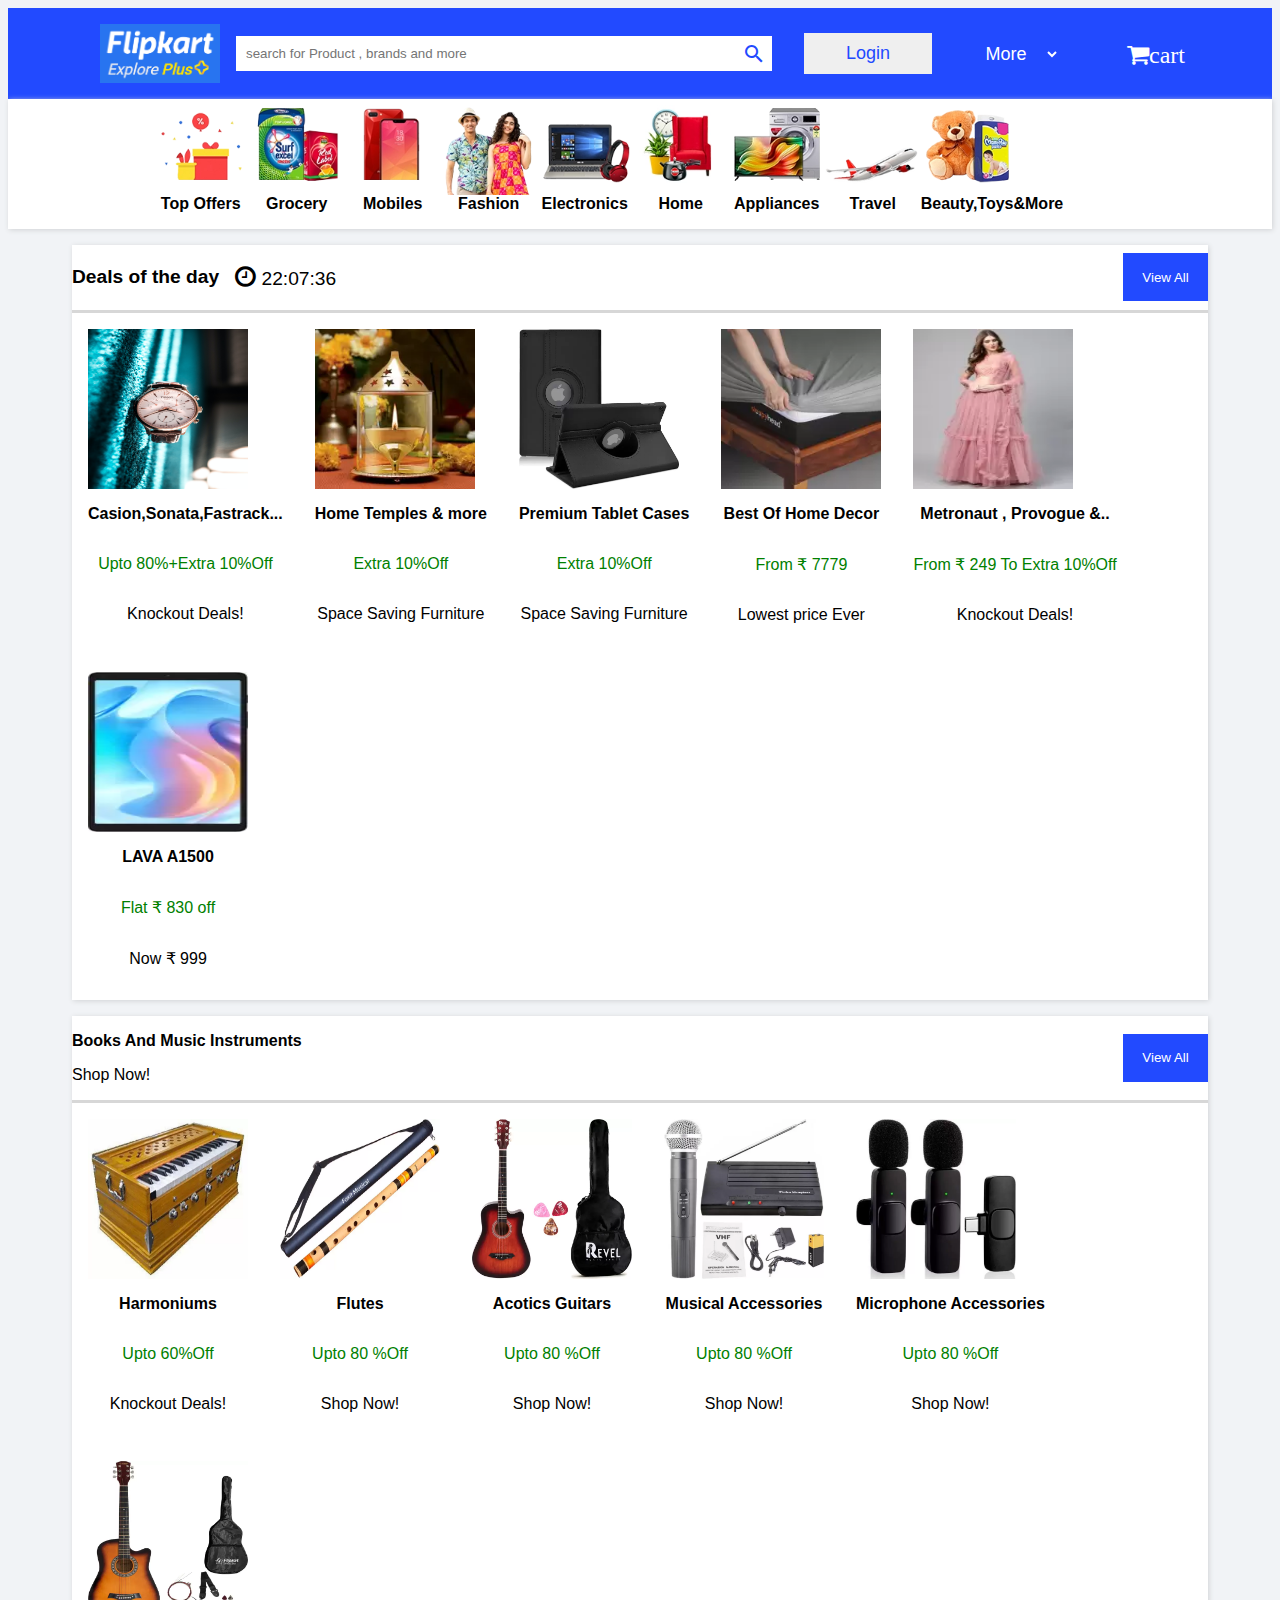
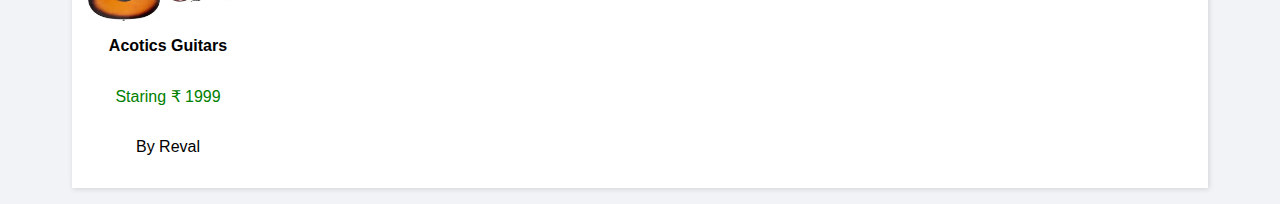
==== index.html @ dee53e90 "html task" ====
<html>

<head>
    <link rel="stylesheet" href="style.css">
    <title>Flipkart</title>
    <link rel="stylesheet" href="https://fonts.googleapis.com/icon?family=Material+Icons">
    <link rel="stylesheet" href="https://cdnjs.cloudflare.com/ajax/libs/font-awesome/4.7.0/css/font-awesome.min.css">
</head>

<body>
    <div class="main">
        <div class="nav">
            <ul>
                <li><img src="images/flipkart_plus_logo.png" id="logo" alt=""></li>
                <li><input type="search" id="search" placeholder="search for Product , brands and more"></li>
                <li><button id="search_btn"><i class="material-icons" style="background-color: #FFFFFF; height: 100%;">search</i></button></li>
                <li><button id="login_btn">Login</button></li>
                <li>
                    <select name="more" id="more_btn">
                        <option value="more">More</option>
                        <option value="1">1</option>
                        <option value="2">2</option>
                        <option value="3">3</option>
                    </select>
                </li>
                <li><button id="cart"><i style="font-size:24px" class="fa">&#xf07a;cart</i></button></li>
            </ul>
        </div>

        <div class="category">
            <div class="top_offers">
                <img src="images/categories/top_offers.webp" alt="top offer">
                <footer style="font-weight: bolder;">Top Offers</footer>
            </div>
            <div class="top_offers">
                <img src="images/categories/grocery.webp" alt="top offer">
                <footer style="font-weight: bolder;">Grocery</footer>
            </div>
            <div class="top_offers">
                <img src="images/categories/mobiles.webp" alt="top offer">
                <footer style="font-weight: bolder;">Mobiles</footer>
            </div>
            <div class="top_offers">
                <img src="images/categories/fashion.webp" alt="top offer">
                <footer style="font-weight: bolder;">Fashion</footer>
            </div>
            <div class="top_offers">
                <img src="images/categories/electronics.webp" alt="top offer">
                <footer style="font-weight: bolder;" >Electronics</footer>
            </div>
            <div class="top_offers">
                <img src="images/categories/home.webp" alt="top offer">
                <footer style="font-weight: bolder;" >Home</footer>
            </div>
            <div class="top_offers">
                <img src="images/categories/appliances.webp" alt="top offer">
                <footer style="font-weight: bolder;">Appliances</footer>
            </div>
            <div class="top_offers">
                <img src="images/categories/travel.webp" alt="top offer">
                <footer style="font-weight: bolder;" >Travel</footer>
            </div>
            <div class="top_offers">
                <img src="images/categories/toys_and_more.webp" alt="top offer">
                <footer style="font-weight: bolder;">Beauty,Toys&More</footer>
            </div>
        </div>
        <!-- deals of the day (dod) -->
        <div class="dod">
            <div class="dod-header">
                <p style="font-weight: bolder;" id="dod">Deals of the day </p>
                <p style="font-weight: lighter;" id="time"> <i style="font-size:24px" class="fa">&#xf017;</i> 22:07:36</p>
                <button id="view_all">View All</button>
            </div>
            <div class="dod-content">
                <div class="watch">
                    <img src="watch.jpg" alt="top offer">
                    <p style="font-weight: bold;">Casion,Sonata,Fastrack...</p>
                    <p style="color: green;">Upto 80%+Extra 10%Off</p>
                    <p>Knockout Deals!</p>
                </div>
                <div class="temple">
                    <img src="images/deals_of_the_day/home_temples.webp" alt="top offer">
                    <p style="font-weight: bold;">Home Temples & more</p>
                    <p style="color: green;">Extra 10%Off</p>
                    <p>Space Saving Furniture</p>
                </div>
                <div class="case">
                    <img src="images/deals_of_the_day/tablet_cases.webp" alt="top offer">
                    <p style="font-weight: bold;" >Premium Tablet Cases</p>
                    <p style="color: green;">Extra 10%Off</p>
                    <p>Space Saving Furniture</p>
                </div>
                <div class="home">
                    <img src="images/deals_of_the_day/home_decor.webp" alt="top offer">
                    <p style="font-weight: bold;" >Best Of Home Decor</p>
                    <p style="color: green;">From &#8377 7779</p>
                    <p>Lowest price Ever</p>
                </div>
                <div class="Metronaut">
                    <img src="images/deals_of_the_day/metronaut.webp" alt="top offer">
                    <p style="font-weight: bold;" >Metronaut , Provogue &..</p>
                    <p style="color: green;">From &#8377 249 To Extra 10%Off</p>
                    <p>Knockout Deals!</p>
                </div>
                <div class="LAVA">
                    <img src="images/deals_of_the_day/lava.webp" alt="top offer">
                    <p style="font-weight: bold;">LAVA A1500</p>
                    <p style="color: green;">Flat &#8377 830 off</p>
                    <p>Now &#8377 999</p>
                </div>
            </div>
        </div>
        <!-- Books And Music = B_M -->
        <div class="B_M">
            <div class="B_M-header">
                <div class="subheader">
                    <p style="font-weight: bolder;"id="B_M">Books And Music Instruments</p>
                    <p id="shop_now">Shop Now!</p>
                </div>
                <button id="view_all">View All</button>
            </div>
            <div class="B_M-content">
                <div class="Harmoniums">
                    <img src="images/books_and_music_instruments/harmonium.webp" alt="top offer">
                    <p style="font-weight: bold;" >Harmoniums</p>
                    <p style="color: green;">Upto 60%Off</p>
                    <p>Knockout Deals!</p>
                </div>
                <div class="Flutes">
                    <img src="images/books_and_music_instruments/flutes.webp" alt="top offer">
                    <p style="font-weight: bold;" >Flutes</p>
                    <p style="color: green;">Upto 80 %Off</p>
                    <p>Shop Now!</p>
                </div>
                <div class="watch">
                    <img src="images/books_and_music_instruments/guitars.webp" alt="top offer">
                    <p style="font-weight: bold;">Acotics Guitars</p>
                    <p style="color: green;">Upto 80 %Off</p>
                    <p>Shop Now!</p>
                </div>
                <div class="Musical">
                    <img src="images/books_and_music_instruments/musical_accessories.webp" alt="top offer">
                    <p style="font-weight: bold;" >Musical Accessories</p>
                    <p style="color: green;">Upto 80 %Off</p>
                    <p>Shop Now!</p>
                </div>
                <div class="Microphone">
                    <img src="images/books_and_music_instruments/microphone_accessories.webp" alt="top offer">
                    <p style="font-weight: bold;" >Microphone Accessories</p>
                    <p style="color: green;">Upto 80 %Off</p>
                    <p>Shop Now!</p>
                </div>
                <div class="Acotics">
                    <img src="images/books_and_music_instruments/guitars_new.webp" alt="top offer">
                    <p style="font-weight: bold;">Acotics Guitars</p>
                    <p style="color: green;">Staring &#8377 1999</p>
                    <p>By Reval </p>
                </div>
            </div>
        </div>
    </div>
</body>

</html>
---- style.css ----
body{
  font-family: Arial, Helvetica, sans-serif;
  background-color: #F1F3F6;
}
.nav {
  background-color: rgb(34, 74, 255);
  flex-wrap: wrap;
  display: flex;
  flex-direction: row;
  align-items: center;
  justify-content: center;
  width: auto;
}
ul{
  display: flex;
  flex-direction: row;
  list-style-type: none;
  align-items: center;
  width: auto;
}
#logo{
  display: flex;
  flex-direction: row;
  width: 120px;
}
#search{
  display: flex;
  /* width:500px;*/
  width: 500px;
  margin-left: 1rem;
  padding: 10px;
  outline: none;
  border: none;
}
#search_btn{
  padding-top: 5.5Px;
  padding-bottom: 5.5px;
  border: none;
  background-color: #FFFFFF;
  outline: none;
  color: rgb(34, 74, 255);
}
#login_btn{
  margin-left: 2rem;
  padding: 10px;
  width: 8rem;
  color:  rgb(34, 74, 255);
  font-size: large;
  border: none;
}
#more_btn{
  margin-left: 2rem;
  padding: 10px;
  width: 6rem;
  background-color: transparent;
  border: none;
  text-align: center;
  color: white;
  font-size: large;
}
#cart{
  margin-left: 2rem;
  padding: 10px;
  width: 8rem;
  background-color: transparent;
  border: none;
  text-align: center;
  color: white;
  font-size: large;
}
.category{
  display: flex;
  flex-direction: row;
  justify-content: center;
  background-color: #FFFFFF;
  box-shadow: 1px 1px 5px #D1D3D5;
  padding-right: 8rem;
  padding-left: 4rem;
  /* border: red solid; */
}

.category img{
  height: 6rem;
  width: 6rem;
}
.top_offers{
  display: flex;
  flex-direction: column;
  text-align: center;
  margin-bottom: 1rem;
  /* border: black solid; */
}
.dod{
  display: flex;
  flex-direction: column;
  background-color: white;
  margin: 1rem 4rem;
  /* border:rgba(0, 0, 0, 0.158) solid; */
  width: auto;
  box-shadow: 1px 1px 5px #D1D3D5;
}
.dod-header{
  display: flex;
  flex-direction: row;
  align-items: center;
  justify-content: center;
  background-color:white;
  border-bottom: rgba(0, 0, 0, 0.158) solid
  
}
.dod-content{
  flex-wrap: wrap;
  display: flex;
  flex-direction: row;
  /* border: red solid; */
}
#dod{
flex-direction: row;
font-size: larger;
/* font-weight: bold; */
border: dark solid;

}
#time{
  margin-left: 1rem;
  flex-direction: row;
  flex-grow: 1;
  font-size: larger;
  /* font-weight: bold; */
}
#view_all{
  flex-direction: row;
  color: white;
  background-color:  rgb(34, 74, 255);
  width: 85px;
  height: 3rem;
  border: none;
}
.dod-content img{
  width: 10rem;
  height: 10rem;
}
.watch {
  display: flex;
  flex-direction: column;
  text-align: center;
  padding: 1rem;
  border: none;
}
.temple{
  display: flex;
  flex-direction: column;
  text-align: center;
  padding: 1rem;
  border: none;
}
.case{
  display: flex;
  flex-direction: column;
  text-align: center;
  padding: 1rem;
  border: none; 
}
.home{
  display: flex;
  flex-direction: column;
  text-align: center;
  padding: 1rem;
  border: none;
}
.Metronaut{
  display: flex;
  flex-direction: column;
  text-align: center;
  padding: 1rem;
  border: none; 
} 
.LAVA {
  display: flex;
  flex-direction: column;
  text-align: center;
  padding: 1rem;
  border: none; 
}

.B_M{
  display: flex;
  flex-direction: column;
  background-color: white;
  margin: 1rem 4rem;
  box-shadow: 1px 1px 5px #D1D3D5;
  /* border:rgba(0, 0, 0, 0.158) solid; */
  /* margin-top: 1rem; */
  /* border: red solid; */
}
.B_M-header{
  display: flex;
  flex-direction: row;
  background-color:white;
  align-items: center;
  justify-content: center;
  border-bottom: rgba(0, 0, 0, 0.158) solid
}
.subheader{
  flex-grow: 1;
}
.B_M-content{
  flex-wrap: wrap;
  display: flex;
  flex-direction: row;
}
.B_M-content img{
  width: 10rem;
  height: 10rem;
}
/* #B_M{
font-size: larger;
font-weight: bold;
}
#shop_now{
  font-size: medium;
  color: gray;
} */
.Harmoniums {
  display: flex;
  flex-direction: column;
  text-align: center;
  padding: 1rem;
  /* border: none; */
  /* border: rgb(234, 0, 255) solid; */
}
.Flutes {
  display: flex;
  flex-direction: column;
  text-align: center;
  padding: 1rem;
  /* border: none; */
}
.Musical{
  display: flex;
  flex-direction: column;
  text-align: center;
  padding: 1rem;
  border: none;
}
.Microphone{
  display: flex;
  flex-direction: column;
  text-align: center;
  padding: 1rem;
  border: none;
}
.Acotics{
  display: flex;
  flex-direction: column;
  text-align: center;
  padding: 1rem;
  border: none;

}
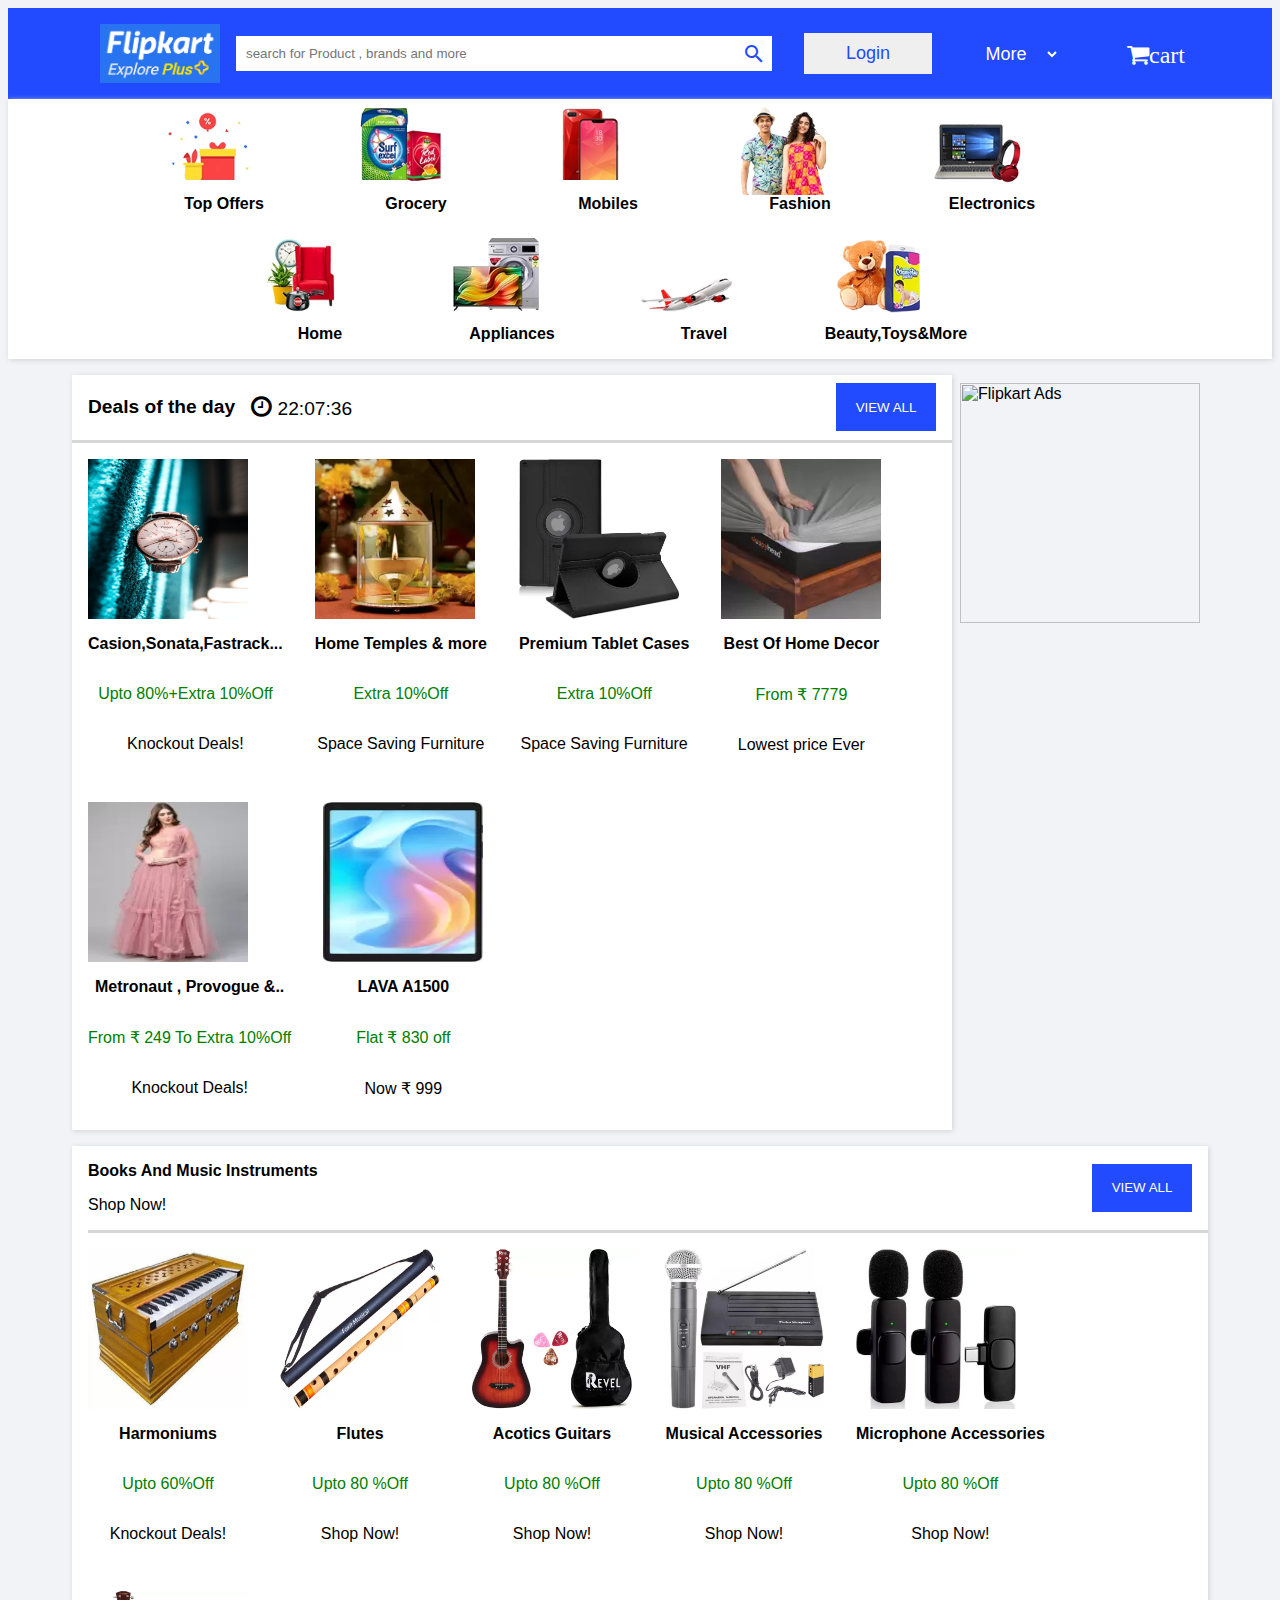
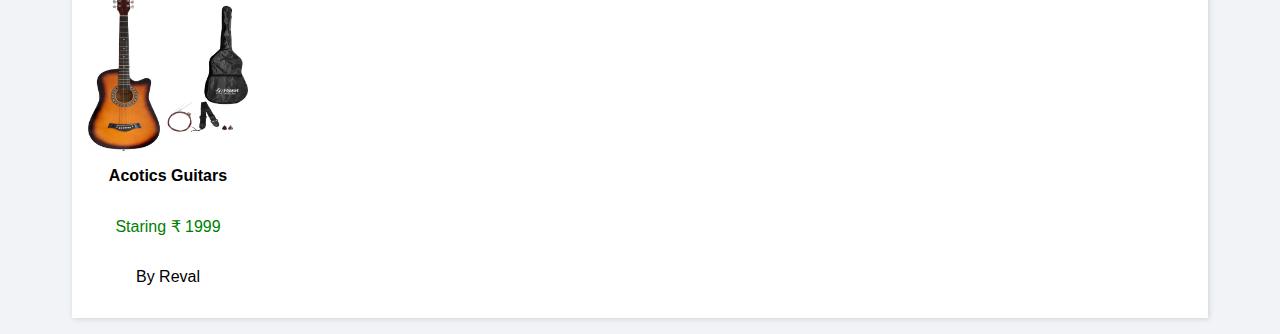
==== commit 1b0aca7f: "html task" ====
--- a/index.html
+++ b/index.html
@@ -66,11 +66,14 @@
             </div>
         </div>
         <!-- deals of the day (dod) -->
+        <div class="dod-ad">
+
+        
         <div class="dod">
             <div class="dod-header">
                 <p style="font-weight: bolder;" id="dod">Deals of the day </p>
                 <p style="font-weight: lighter;" id="time"> <i style="font-size:24px" class="fa">&#xf017;</i> 22:07:36</p>
-                <button id="view_all">View All</button>
+                <button id="view_all">VIEW ALL</button>
             </div>
             <div class="dod-content">
                 <div class="watch">
@@ -111,6 +114,12 @@
                 </div>
             </div>
         </div>
+         <!-- modification -->
+            <div class="ads">
+                <img src="images/ad.PNG" alt="Flipkart Ads">
+            </div>
+        </div>
+                    <!-- modification end -->
         <!-- Books And Music = B_M -->
         <div class="B_M">
             <div class="B_M-header">
@@ -118,7 +127,7 @@
                     <p style="font-weight: bolder;"id="B_M">Books And Music Instruments</p>
                     <p id="shop_now">Shop Now!</p>
                 </div>
-                <button id="view_all">View All</button>
+                <button id="view_all">VIEW ALL</button>
             </div>
             <div class="B_M-content">
                 <div class="Harmoniums">
--- a/style.css
+++ b/style.css
@@ -47,6 +47,7 @@
   color:  rgb(34, 74, 255);
   font-size: large;
   border: none;
+  cursor: pointer;
 }
 #more_btn{
   margin-left: 2rem;
@@ -57,6 +58,7 @@
   text-align: center;
   color: white;
   font-size: large;
+  cursor: pointer;
 }
 #cart{
   margin-left: 2rem;
@@ -67,6 +69,7 @@
   text-align: center;
   color: white;
   font-size: large;
+  cursor: pointer;
 }
 .category{
   display: flex;
@@ -74,14 +77,18 @@
   justify-content: center;
   background-color: #FFFFFF;
   box-shadow: 1px 1px 5px #D1D3D5;
-  padding-right: 8rem;
-  padding-left: 4rem;
-  /* border: red solid; */
+  padding-right: 6rem;
+  padding-left: 2rem;
+  flex-wrap: wrap;
 }
 
 .category img{
   height: 6rem;
   width: 6rem;
+  /* border: red solid; */
+  padding-right: 4rem;
+  padding-left: 2rem;
+
 }
 .top_offers{
   display: flex;
@@ -94,10 +101,10 @@
   display: flex;
   flex-direction: column;
   background-color: white;
-  margin: 1rem 4rem;
   /* border:rgba(0, 0, 0, 0.158) solid; */
-  width: auto;
+  /* width: auto; */
   box-shadow: 1px 1px 5px #D1D3D5;
+  flex-grow: 1;
 }
 .dod-header{
   display: flex;
@@ -119,6 +126,7 @@
 font-size: larger;
 /* font-weight: bold; */
 border: dark solid;
+margin-left: 1rem;
 
 }
 #time{
@@ -132,13 +140,16 @@
   flex-direction: row;
   color: white;
   background-color:  rgb(34, 74, 255);
-  width: 85px;
+  width: 100px;
   height: 3rem;
   border: none;
+  margin-right: 1rem;
+  cursor: pointer;
 }
 .dod-content img{
   width: 10rem;
   height: 10rem;
+  cursor: pointer;
 }
 .watch {
   display: flex;
@@ -199,7 +210,8 @@
   background-color:white;
   align-items: center;
   justify-content: center;
-  border-bottom: rgba(0, 0, 0, 0.158) solid
+  border-bottom: rgba(0, 0, 0, 0.158) solid;
+  margin-left: 1rem;
 }
 .subheader{
   flex-grow: 1;
@@ -212,6 +224,7 @@
 .B_M-content img{
   width: 10rem;
   height: 10rem;
+  cursor: pointer;
 }
 /* #B_M{
 font-size: larger;
@@ -257,4 +270,29 @@
   padding: 1rem;
   border: none;
 
+}
+
+
+/* modifcation */
+ .ads{
+  background-color: var(--cardBackgroundColor);
+  box-shadow: 1px 1px 2px 1px var(--shadowColor);
+  display: flex;
+  flex-direction: row;
+  width: auto; 
+  /* align-items: center;
+  justify-content: center;  */
+
+ }
+
+.ads img{
+  width: 15rem;
+  max-height: 27rem;
+  padding: 0.5rem;
+} 
+.dod-ad{
+  display: flex;
+  flex-direction: row;
+  /* width: 100%; */
+  margin: 1rem 4rem;
 }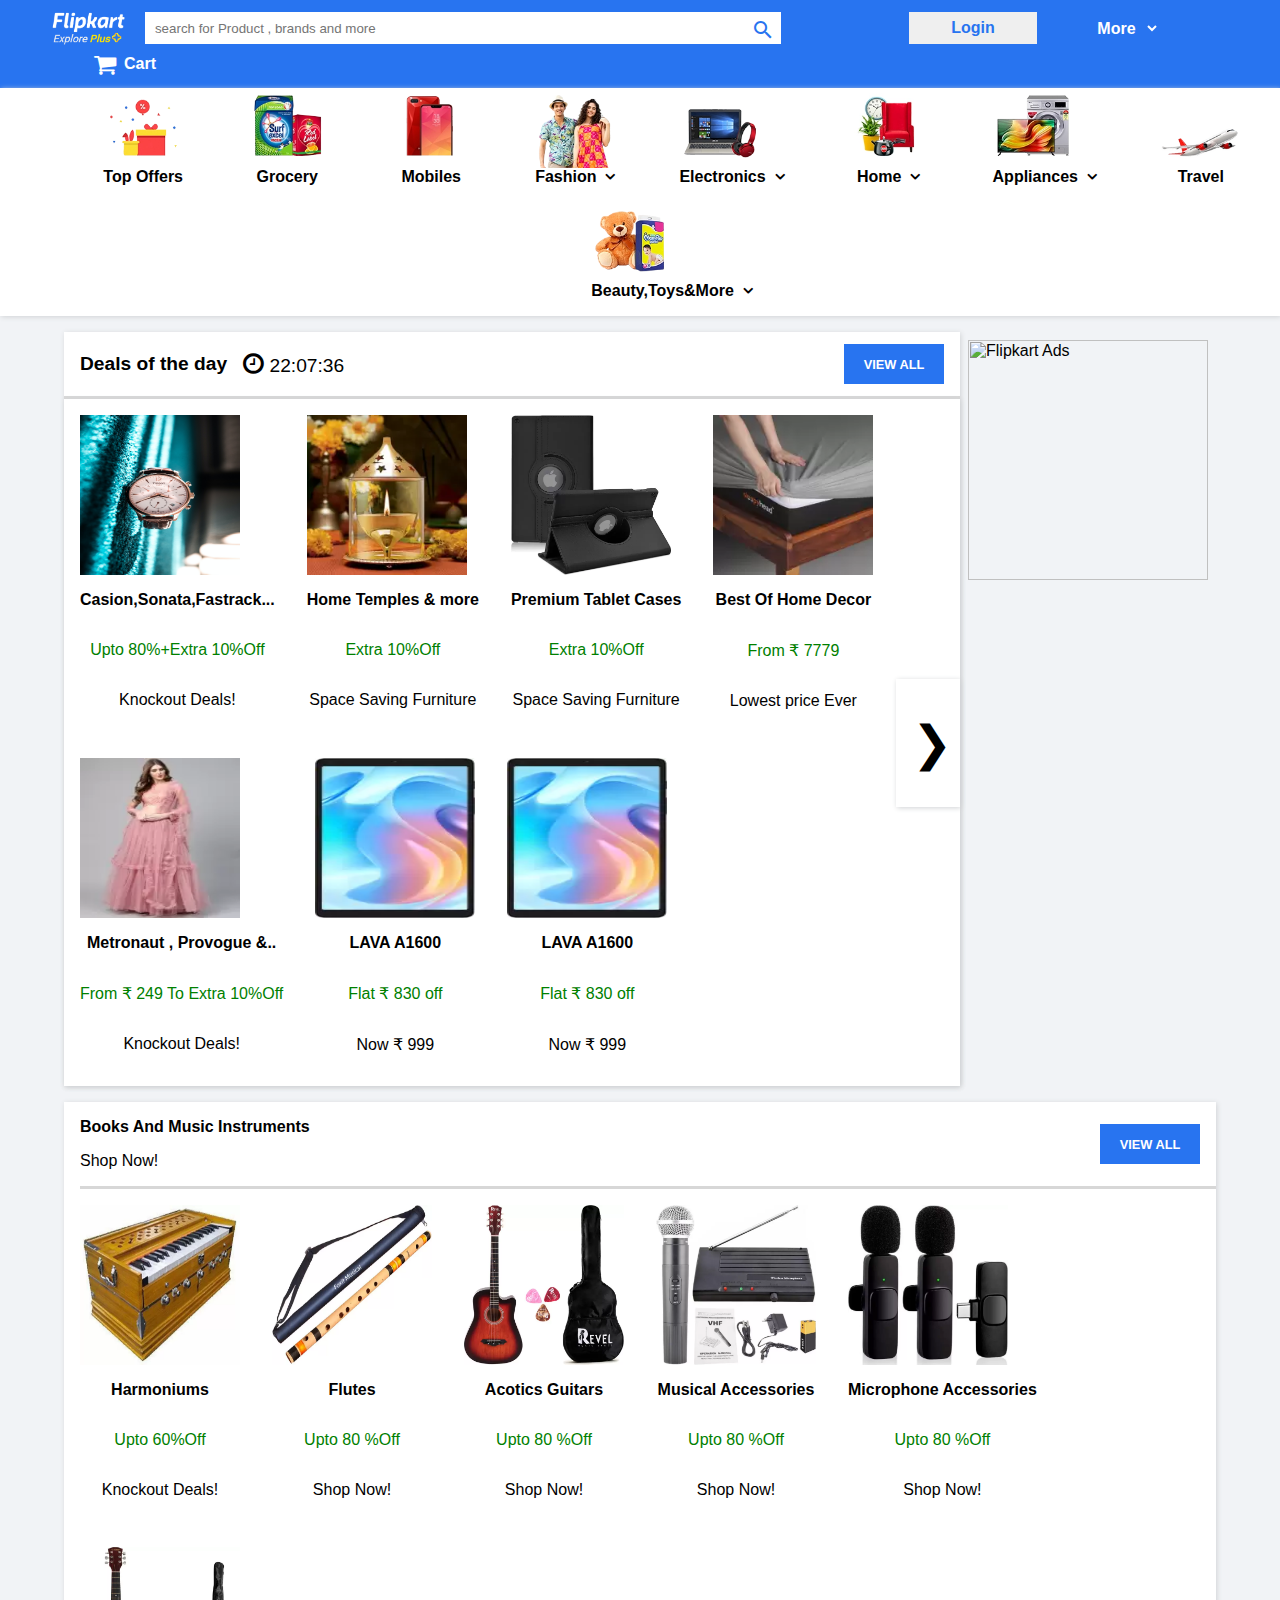
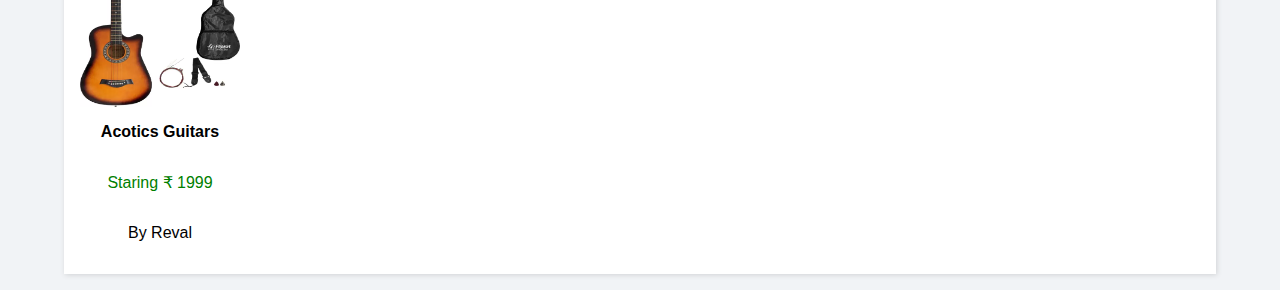
==== commit 3d77ca72: "adedd" ====
--- a/index.html
+++ b/index.html
@@ -13,7 +13,7 @@
             <ul>
                 <li><img src="images/flipkart_plus_logo.png" id="logo" alt=""></li>
                 <li><input type="search" id="search" placeholder="search for Product , brands and more"></li>
-                <li><button id="search_btn"><i class="material-icons" style="background-color: #FFFFFF; height: 100%;">search</i></button></li>
+                <li><button id="search_btn"><i class="material-icons">search</i></button></li>
                 <li><button id="login_btn">Login</button></li>
                 <li>
                     <select name="more" id="more_btn">
@@ -23,108 +23,129 @@
                         <option value="3">3</option>
                     </select>
                 </li>
-                <li><button id="cart"><i style="font-size:24px" class="fa">&#xf07a;cart</i></button></li>
+                <li><button id="cart"><i id="cart_logo" style="font-size:24px;" class="fa">&#xf07a;</i>Cart</button>
+                </li>
             </ul>
         </div>
 
         <div class="category">
             <div class="top_offers">
                 <img src="images/categories/top_offers.webp" alt="top offer">
-                <footer style="font-weight: bolder;">Top Offers</footer>
+                <a style="font-weight: 600;">Top Offers </a>
             </div>
             <div class="top_offers">
                 <img src="images/categories/grocery.webp" alt="top offer">
-                <footer style="font-weight: bolder;">Grocery</footer>
+                <a style="font-weight: 600;">Grocery</a>
             </div>
             <div class="top_offers">
                 <img src="images/categories/mobiles.webp" alt="top offer">
-                <footer style="font-weight: bolder;">Mobiles</footer>
+                <a style="font-weight: 600;">Mobiles</a>
             </div>
             <div class="top_offers">
                 <img src="images/categories/fashion.webp" alt="top offer">
-                <footer style="font-weight: bolder;">Fashion</footer>
+                <a style="font-weight: 600;">Fashion &nbsp;<i style="font-weight: 600;"
+                        class="fa fa-angle-down"></i></a>
             </div>
             <div class="top_offers">
                 <img src="images/categories/electronics.webp" alt="top offer">
-                <footer style="font-weight: bolder;" >Electronics</footer>
+                <a style="font-weight: 600;">Electronics &nbsp;<i style="font-weight: 600;"
+                        class="fa fa-angle-down"></i></a>
             </div>
             <div class="top_offers">
                 <img src="images/categories/home.webp" alt="top offer">
-                <footer style="font-weight: bolder;" >Home</footer>
+                <a style="font-weight: 600;">Home &nbsp;<i style="font-weight: 600;" class="fa fa-angle-down"></i>
+                </a>
             </div>
             <div class="top_offers">
                 <img src="images/categories/appliances.webp" alt="top offer">
-                <footer style="font-weight: bolder;">Appliances</footer>
+                <a style="font-weight: 600;">Appliances &nbsp;<i style="font-weight: 600;"
+                        class="fa fa-angle-down"></i></a>
             </div>
             <div class="top_offers">
                 <img src="images/categories/travel.webp" alt="top offer">
-                <footer style="font-weight: bolder;" >Travel</footer>
+                <a style="font-weight: 600;">Travel</a>
             </div>
             <div class="top_offers">
                 <img src="images/categories/toys_and_more.webp" alt="top offer">
-                <footer style="font-weight: bolder;">Beauty,Toys&More</footer>
+                <a style="font-weight: 600;">Beauty,Toys&More &nbsp;<i style="font-weight: 600;"
+                        class="fa fa-angle-down"></i></a>
             </div>
         </div>
         <!-- deals of the day (dod) -->
         <div class="dod-ad">
 
-        
-        <div class="dod">
-            <div class="dod-header">
-                <p style="font-weight: bolder;" id="dod">Deals of the day </p>
-                <p style="font-weight: lighter;" id="time"> <i style="font-size:24px" class="fa">&#xf017;</i> 22:07:36</p>
-                <button id="view_all">VIEW ALL</button>
-            </div>
-            <div class="dod-content">
-                <div class="watch">
-                    <img src="watch.jpg" alt="top offer">
-                    <p style="font-weight: bold;">Casion,Sonata,Fastrack...</p>
-                    <p style="color: green;">Upto 80%+Extra 10%Off</p>
-                    <p>Knockout Deals!</p>
+
+            <div class="dod">
+                <div class="dod-header">
+                    <p style="font-weight: bolder;" id="dod">Deals of the day </p>
+                    <p style="font-weight: lighter;" id="time"> <i style="font-size:24px" class="fa">&#xf017;</i>
+                        22:07:36</p>
+                    <button id="view_all">VIEW ALL</button>
                 </div>
-                <div class="temple">
-                    <img src="images/deals_of_the_day/home_temples.webp" alt="top offer">
-                    <p style="font-weight: bold;">Home Temples & more</p>
-                    <p style="color: green;">Extra 10%Off</p>
-                    <p>Space Saving Furniture</p>
-                </div>
-                <div class="case">
-                    <img src="images/deals_of_the_day/tablet_cases.webp" alt="top offer">
-                    <p style="font-weight: bold;" >Premium Tablet Cases</p>
-                    <p style="color: green;">Extra 10%Off</p>
-                    <p>Space Saving Furniture</p>
-                </div>
-                <div class="home">
-                    <img src="images/deals_of_the_day/home_decor.webp" alt="top offer">
-                    <p style="font-weight: bold;" >Best Of Home Decor</p>
-                    <p style="color: green;">From &#8377 7779</p>
-                    <p>Lowest price Ever</p>
-                </div>
-                <div class="Metronaut">
-                    <img src="images/deals_of_the_day/metronaut.webp" alt="top offer">
-                    <p style="font-weight: bold;" >Metronaut , Provogue &..</p>
-                    <p style="color: green;">From &#8377 249 To Extra 10%Off</p>
-                    <p>Knockout Deals!</p>
-                </div>
-                <div class="LAVA">
-                    <img src="images/deals_of_the_day/lava.webp" alt="top offer">
-                    <p style="font-weight: bold;">LAVA A1500</p>
-                    <p style="color: green;">Flat &#8377 830 off</p>
-                    <p>Now &#8377 999</p>
+                <div class="dod-slide">
+                    <div class="dod-content">
+                        <div class="watch">
+                            <img src="watch.jpg" alt="top offer">
+                            <p style="font-weight: bold;">Casion,Sonata,Fastrack...</p>
+                            <p style="color: green;">Upto 80%+Extra 10%Off</p>
+                            <p>Knockout Deals!</p>
+                        </div>
+                        <div class="temple">
+                            <img src="images/deals_of_the_day/home_temples.webp" alt="top offer">
+                            <p style="font-weight: bold;">Home Temples & more</p>
+                            <p style="color: green;">Extra 10%Off</p>
+                            <p>Space Saving Furniture</p>
+                        </div>
+                        <div class="case">
+                            <img src="images/deals_of_the_day/tablet_cases.webp" alt="top offer">
+                            <p style="font-weight: bold;">Premium Tablet Cases</p>
+                            <p style="color: green;">Extra 10%Off</p>
+                            <p>Space Saving Furniture</p>
+                        </div>
+                        <div class="home">
+                            <img src="images/deals_of_the_day/home_decor.webp" alt="top offer">
+                            <p style="font-weight: bold;">Best Of Home Decor</p>
+                            <p style="color: green;">From &#8377 7779</p>
+                            <p>Lowest price Ever</p>
+                        </div>
+                        <div class="Metronaut">
+                            <img src="images/deals_of_the_day/metronaut.webp" alt="top offer">
+                            <p style="font-weight: bold;">Metronaut , Provogue &..</p>
+                            <p style="color: green;">From &#8377 249 To Extra 10%Off</p>
+                            <p>Knockout Deals!</p>
+                        </div>
+                        <div class="LAVA">
+                            <img src="images/deals_of_the_day/lava.webp" alt="top offer">
+                            <p style="font-weight: bold;">LAVA A1600</p>
+                            <p style="color: green;">Flat &#8377 830 off</p>
+                            <p>Now &#8377 999</p>
+                        </div>
+                        <div class="LAVA">
+                            <img src="images/deals_of_the_day/lava.webp" alt="top offer">
+                            <p style="font-weight: bold;">LAVA A1600</p>
+                            <p style="color: green;">Flat &#8377 830 off</p>
+                            <p>Now &#8377 999</p>
+                        </div>
+
+                    </div>
+
+
+                    <a class="next" id="slide" onclick="plusSlides(1)">&#10095;</a>
                 </div>
             </div>
-        </div>
-         <!-- modification -->
+
+            <!-- modification -->
+
             <div class="ads">
                 <img src="images/ad.PNG" alt="Flipkart Ads">
             </div>
         </div>
-                    <!-- modification end -->
+        <!-- modification end -->
         <!-- Books And Music = B_M -->
         <div class="B_M">
             <div class="B_M-header">
                 <div class="subheader">
-                    <p style="font-weight: bolder;"id="B_M">Books And Music Instruments</p>
+                    <p style="font-weight: bolder;" id="B_M">Books And Music Instruments</p>
                     <p id="shop_now">Shop Now!</p>
                 </div>
                 <button id="view_all">VIEW ALL</button>
@@ -132,13 +153,13 @@
             <div class="B_M-content">
                 <div class="Harmoniums">
                     <img src="images/books_and_music_instruments/harmonium.webp" alt="top offer">
-                    <p style="font-weight: bold;" >Harmoniums</p>
+                    <p style="font-weight: bold;">Harmoniums</p>
                     <p style="color: green;">Upto 60%Off</p>
                     <p>Knockout Deals!</p>
                 </div>
                 <div class="Flutes">
                     <img src="images/books_and_music_instruments/flutes.webp" alt="top offer">
-                    <p style="font-weight: bold;" >Flutes</p>
+                    <p style="font-weight: bold;">Flutes</p>
                     <p style="color: green;">Upto 80 %Off</p>
                     <p>Shop Now!</p>
                 </div>
@@ -150,13 +171,13 @@
                 </div>
                 <div class="Musical">
                     <img src="images/books_and_music_instruments/musical_accessories.webp" alt="top offer">
-                    <p style="font-weight: bold;" >Musical Accessories</p>
+                    <p style="font-weight: bold;">Musical Accessories</p>
                     <p style="color: green;">Upto 80 %Off</p>
                     <p>Shop Now!</p>
                 </div>
                 <div class="Microphone">
                     <img src="images/books_and_music_instruments/microphone_accessories.webp" alt="top offer">
-                    <p style="font-weight: bold;" >Microphone Accessories</p>
+                    <p style="font-weight: bold;">Microphone Accessories</p>
                     <p style="color: green;">Upto 80 %Off</p>
                     <p>Shop Now!</p>
                 </div>
--- a/style.css
+++ b/style.css
@@ -1,156 +1,252 @@
-body{
+body {
   font-family: Arial, Helvetica, sans-serif;
   background-color: #F1F3F6;
-}
+  margin: 0;
+}
+
 .nav {
-  background-color: rgb(34, 74, 255);
+  background-color: rgb(40, 116, 240);
+  display: flex;
   flex-wrap: wrap;
-  display: flex;
   flex-direction: row;
   align-items: center;
   justify-content: center;
-  width: auto;
-}
-ul{
+  width: 100%;
+  /* height: 2.5rem; */
+  height: auto;
+}
+
+ul {
   display: flex;
   flex-direction: row;
   list-style-type: none;
   align-items: center;
-  width: auto;
-}
-#logo{
-  display: flex;
-  flex-direction: row;
-  width: 120px;
-}
-#search{
-  display: flex;
-  /* width:500px;*/
-  width: 500px;
+  flex-wrap: wrap;
+  /* margin-left: 1rem; */
+  /* border: solid black; */
+  margin: 0.5rem;
+
+}
+
+ul img {
+  height: 2.5rem;
+  width: 2.5rem;
+  /* border: solid black; */
+}
+
+li {
+  /* border: solid black;  */
+  display: flex;
+  flex-direction: row;
+  justify-content: center;
+  align-items: center;
+
+}
+
+#logo {
+  display: flex;
+  flex-direction: row;
+  width: 100%;
+}
+
+#search {
+  display: flex;
+  height: 2rem;
+  width: 600px;
+  /* width: 100%; */
   margin-left: 1rem;
   padding: 10px;
   outline: none;
   border: none;
 }
-#search_btn{
+
+#search_btn {
   padding-top: 5.5Px;
   padding-bottom: 5.5px;
+  height: 2rem;
   border: none;
   background-color: #FFFFFF;
   outline: none;
-  color: rgb(34, 74, 255);
-}
-#login_btn{
+  color: rgb(40, 116, 240);
+
+}
+
+#login_btn {
+  width: 8rem;
+  height: 2rem;
+  color: rgb(40, 116, 240);
+  border: none;
+  cursor: pointer;
+  margin-left: 8rem;
+  font-size: medium;
+  font-weight: bolder;
+  padding-left: 0.5rem;
+  padding-right: 0.5rem;
+}
+
+#more_btn {
+  margin-left: 3rem;
+  width: auto;
+  height: 2rem;
+  padding-left: 0.5rem;
+  padding-right: 0.5rem;
+  background-color: transparent;
+  border: none;
+  text-align: center;
+  color: white;
+  font-size: medium;
+  cursor: pointer;
+  font-weight: bolder;
+  /* border: solid green; */
+
+}
+
+#cart {
+  height: 2rem;
+  display: flex;
+  flex-direction: row;
+  align-items: center;
   margin-left: 2rem;
-  padding: 10px;
-  width: 8rem;
-  color:  rgb(34, 74, 255);
-  font-size: large;
-  border: none;
-  cursor: pointer;
-}
-#more_btn{
-  margin-left: 2rem;
-  padding: 10px;
-  width: 6rem;
   background-color: transparent;
   border: none;
-  text-align: center;
   color: white;
-  font-size: large;
-  cursor: pointer;
-}
-#cart{
-  margin-left: 2rem;
-  padding: 10px;
-  width: 8rem;
-  background-color: transparent;
-  border: none;
-  text-align: center;
-  color: white;
-  font-size: large;
-  cursor: pointer;
-}
-.category{
+  font-size: medium;
+  cursor: pointer;
+  font-weight: bolder;
+  /* border: solid RED; */
+
+}
+
+#cart_logo {
+  display: flex;
+  align-items: center;
+  height: 100%;
+  width: 100%;
+  padding: 0.5rem;
+  /* border: solid brown; */
+}
+
+.category {
   display: flex;
   flex-direction: row;
   justify-content: center;
   background-color: #FFFFFF;
   box-shadow: 1px 1px 5px #D1D3D5;
-  padding-right: 6rem;
-  padding-left: 2rem;
   flex-wrap: wrap;
-}
-
-.category img{
-  height: 6rem;
-  width: 6rem;
-  /* border: red solid; */
-  padding-right: 4rem;
-  padding-left: 2rem;
-
-}
-.top_offers{
+  width: 100%;
+}
+
+.category a:hover {
+  color: blue;
+}
+
+.category img {
+  height: 5rem;
+  width: 5rem;
+}
+
+.category img:hover {
+  cursor: pointer;
+  transform: scale(1.09);
+}
+
+.top_offers {
   display: flex;
   flex-direction: column;
   text-align: center;
   margin-bottom: 1rem;
-  /* border: black solid; */
-}
-.dod{
+  margin-left: 4rem;
+}
+
+.dod {
   display: flex;
   flex-direction: column;
   background-color: white;
-  /* border:rgba(0, 0, 0, 0.158) solid; */
-  /* width: auto; */
   box-shadow: 1px 1px 5px #D1D3D5;
   flex-grow: 1;
 }
-.dod-header{
+
+.dod-slide {
+  display: flex;
+  flex-direction: row;
+  height: auto;
+  width: auto;
+  align-items: center;
+  box-shadow: 1px 1px 5px #D1D3D5;
+}
+
+#slide {
+  display: flex;
+  box-shadow: 1px 1px 5px #D1D3D5;
+  font-size: 48px;
+  flex-direction: row;
+  align-items: center;
+  height: 6rem;
+  width: 2rem;
+  padding: 1rem;
+  border: none;
+  background-color: white;
+  cursor: pointer;
+}
+
+.dod-header {
   display: flex;
   flex-direction: row;
   align-items: center;
   justify-content: center;
-  background-color:white;
+  background-color: white;
   border-bottom: rgba(0, 0, 0, 0.158) solid
-  
-}
-.dod-content{
+}
+
+.dod-content {
   flex-wrap: wrap;
   display: flex;
   flex-direction: row;
+  flex-grow: 1;
   /* border: red solid; */
 }
-#dod{
-flex-direction: row;
-font-size: larger;
-/* font-weight: bold; */
-border: dark solid;
-margin-left: 1rem;
-
-}
-#time{
+
+#dod {
+  flex-direction: row;
+  font-size: larger;
+  /* font-weight: bold; */
+  border: dark solid;
+  margin-left: 1rem;
+
+}
+
+#time {
   margin-left: 1rem;
   flex-direction: row;
   flex-grow: 1;
   font-size: larger;
   /* font-weight: bold; */
 }
-#view_all{
+
+#view_all {
   flex-direction: row;
   color: white;
-  background-color:  rgb(34, 74, 255);
+  background-color: rgb(40, 116, 240);
   width: 100px;
-  height: 3rem;
+  height: 2.5rem;
   border: none;
   margin-right: 1rem;
   cursor: pointer;
-}
-.dod-content img{
+  font-size: 0.8rem;
+  font-weight: bold;
+}
+
+.dod-content img {
   width: 10rem;
   height: 10rem;
-  cursor: pointer;
-}
+  /* cursor: pointer; */
+}
+
+.dod-content img:hover {
+  cursor: pointer;
+  transform: scale(1.09);
+}
+
 .watch {
   display: flex;
   flex-direction: column;
@@ -158,43 +254,49 @@
   padding: 1rem;
   border: none;
 }
-.temple{
-  display: flex;
-  flex-direction: column;
-  text-align: center;
-  padding: 1rem;
-  border: none;
-}
-.case{
-  display: flex;
-  flex-direction: column;
-  text-align: center;
-  padding: 1rem;
-  border: none; 
-}
-.home{
-  display: flex;
-  flex-direction: column;
-  text-align: center;
-  padding: 1rem;
-  border: none;
-}
-.Metronaut{
-  display: flex;
-  flex-direction: column;
-  text-align: center;
-  padding: 1rem;
-  border: none; 
-} 
+
+.temple {
+  display: flex;
+  flex-direction: column;
+  text-align: center;
+  padding: 1rem;
+  border: none;
+}
+
+.case {
+  display: flex;
+  flex-direction: column;
+  text-align: center;
+  padding: 1rem;
+  border: none;
+}
+
+.home {
+  display: flex;
+  flex-direction: column;
+  text-align: center;
+  padding: 1rem;
+  border: none;
+}
+
+.Metronaut {
+  display: flex;
+  flex-direction: column;
+  text-align: center;
+  padding: 1rem;
+  border: none;
+}
+
 .LAVA {
   display: flex;
   flex-direction: column;
   text-align: center;
   padding: 1rem;
-  border: none; 
-}
-
-.B_M{
+  border: none;
+  /* flex-grow: 1; */
+}
+
+.B_M {
   display: flex;
   flex-direction: column;
   background-color: white;
@@ -204,36 +306,38 @@
   /* margin-top: 1rem; */
   /* border: red solid; */
 }
-.B_M-header{
-  display: flex;
-  flex-direction: row;
-  background-color:white;
+
+.B_M-header {
+  display: flex;
+  flex-direction: row;
+  background-color: white;
   align-items: center;
   justify-content: center;
   border-bottom: rgba(0, 0, 0, 0.158) solid;
   margin-left: 1rem;
 }
-.subheader{
+
+.subheader {
   flex-grow: 1;
 }
-.B_M-content{
+
+.B_M-content {
   flex-wrap: wrap;
   display: flex;
   flex-direction: row;
 }
-.B_M-content img{
+
+.B_M-content img {
   width: 10rem;
   height: 10rem;
-  cursor: pointer;
-}
-/* #B_M{
-font-size: larger;
-font-weight: bold;
-}
-#shop_now{
-  font-size: medium;
-  color: gray;
-} */
+  /* cursor: pointer; */
+}
+
+.B_M-content img:hover {
+  cursor: pointer;
+  transform: scale(1.09);
+}
+
 .Harmoniums {
   display: flex;
   flex-direction: column;
@@ -242,6 +346,7 @@
   /* border: none; */
   /* border: rgb(234, 0, 255) solid; */
 }
+
 .Flutes {
   display: flex;
   flex-direction: column;
@@ -249,21 +354,24 @@
   padding: 1rem;
   /* border: none; */
 }
-.Musical{
-  display: flex;
-  flex-direction: column;
-  text-align: center;
-  padding: 1rem;
-  border: none;
-}
-.Microphone{
-  display: flex;
-  flex-direction: column;
-  text-align: center;
-  padding: 1rem;
-  border: none;
-}
-.Acotics{
+
+.Musical {
+  display: flex;
+  flex-direction: column;
+  text-align: center;
+  padding: 1rem;
+  border: none;
+}
+
+.Microphone {
+  display: flex;
+  flex-direction: column;
+  text-align: center;
+  padding: 1rem;
+  border: none;
+}
+
+.Acotics {
   display: flex;
   flex-direction: column;
   text-align: center;
@@ -274,23 +382,29 @@
 
 
 /* modifcation */
- .ads{
+.ads {
   background-color: var(--cardBackgroundColor);
   box-shadow: 1px 1px 2px 1px var(--shadowColor);
   display: flex;
   flex-direction: row;
-  width: auto; 
+  width: auto;
   /* align-items: center;
   justify-content: center;  */
 
- }
-
-.ads img{
+}
+
+.ads img {
   width: 15rem;
   max-height: 27rem;
   padding: 0.5rem;
-} 
-.dod-ad{
+}
+
+.ads img:hover {
+  cursor: pointer;
+  transform: scale(1.09);
+}
+
+.dod-ad {
   display: flex;
   flex-direction: row;
   /* width: 100%; */
